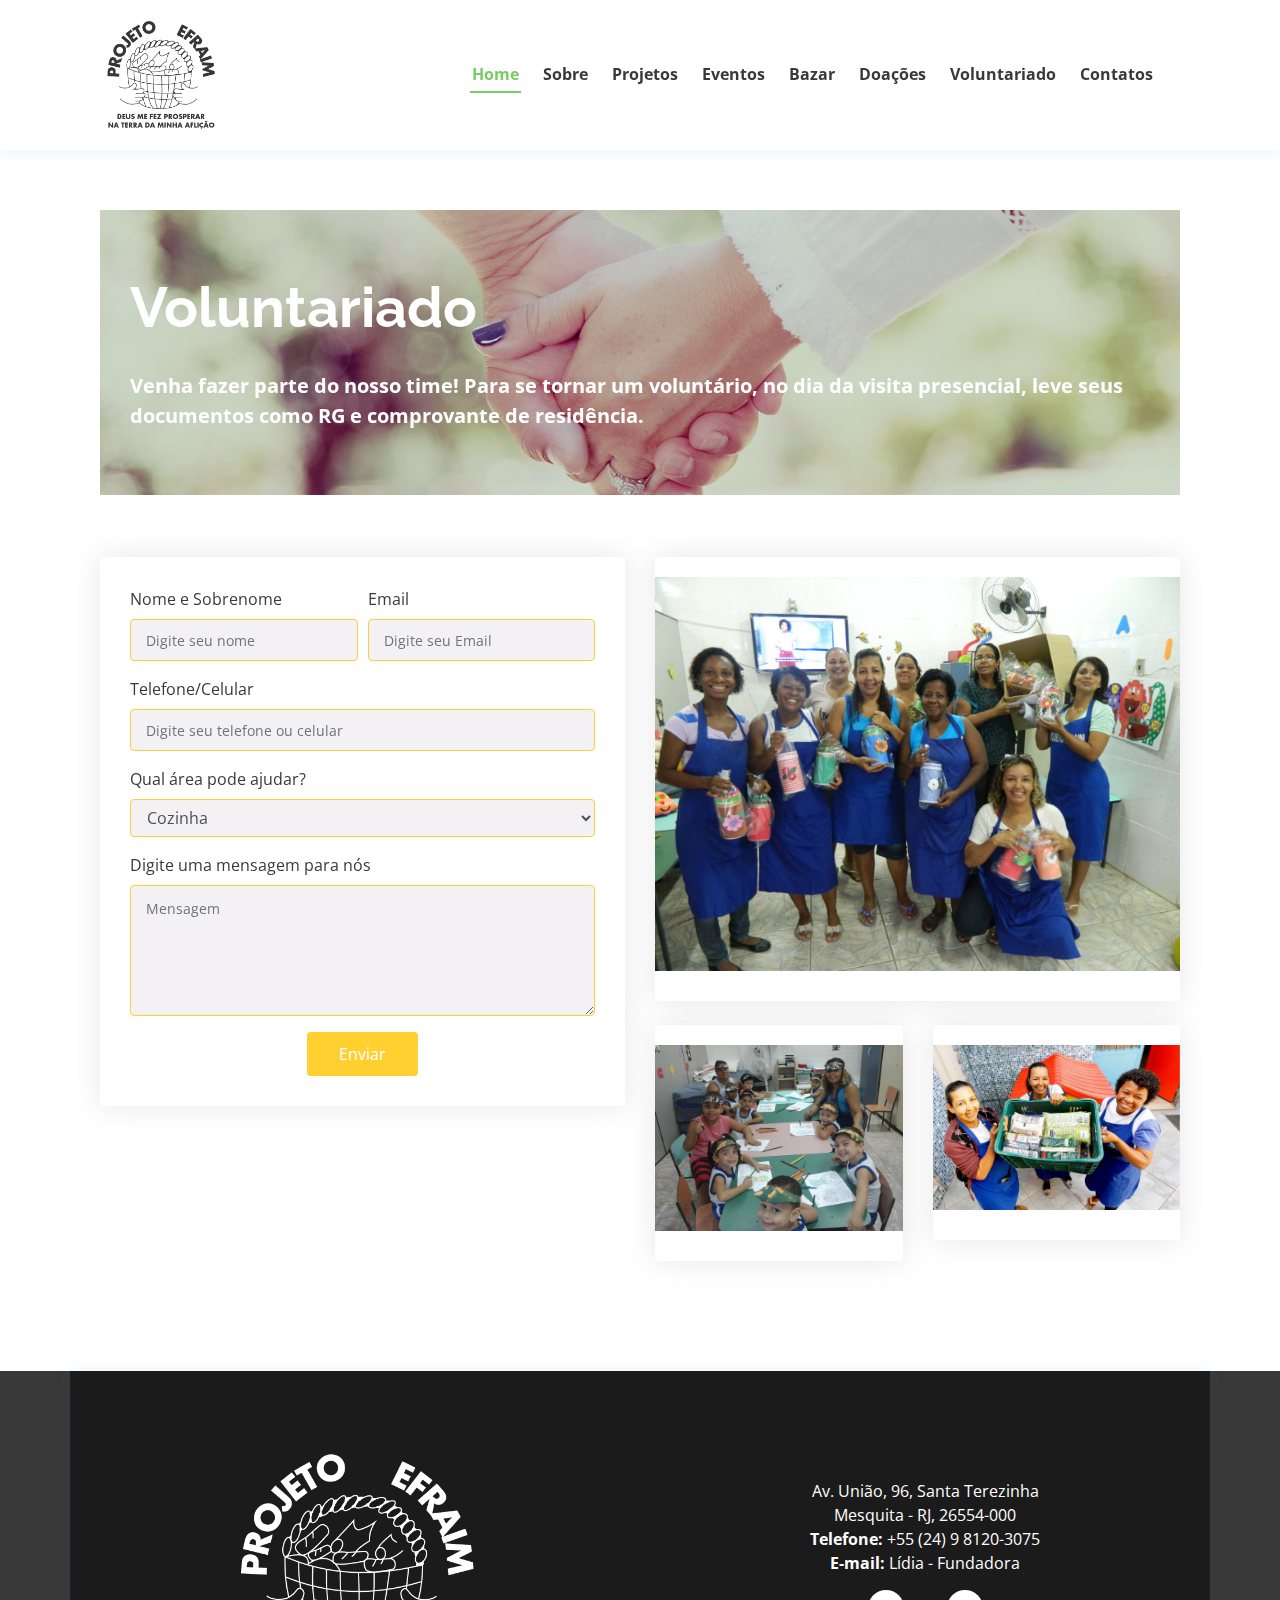
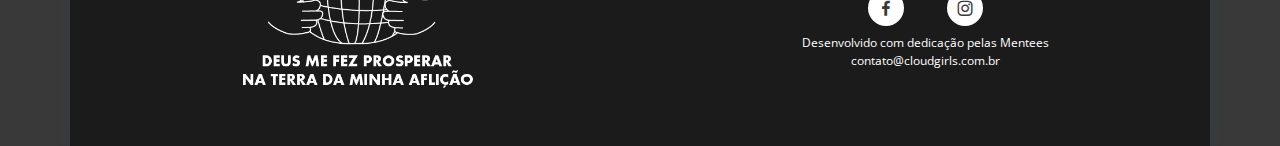
==== valeska/novoTemplate/index.html @ 508c0e7f "Adições de estilo no formulário" ====
<!DOCTYPE html>
<html lang="en">

<head>
  <meta charset="utf-8">
  <meta content="width=device-width, initial-scale=1.0" name="viewport">

  <title>Voluntariado</title>
  <meta content="" name="description">
  <meta content="" name="keywords">

  <!-- Favicons -->
  <link href="assets/img/favicon.png" rel="icon">
  <link href="assets/img/apple-touch-icon.png" rel="apple-touch-icon">

  <!-- Google Fonts -->
  <link href="https://fonts.googleapis.com/css?family=Open+Sans:300,300i,400,400i,600,600i,700,700i|Raleway:300,300i,400,400i,500,500i,600,600i,700,700i|Poppins:300,300i,400,400i,500,500i,600,600i,700,700i" rel="stylesheet">

  <!-- Vendor CSS Files -->
  <link href="assets/vendor/bootstrap/css/bootstrap.min.css" rel="stylesheet">
  <link href="assets/vendor/icofont/icofont.min.css" rel="stylesheet">
  <link href="assets/vendor/boxicons/css/boxicons.min.css" rel="stylesheet">
  <link href="assets/vendor/owl.carousel/assets/owl.carousel.min.css" rel="stylesheet">
  <link href="assets/vendor/remixicon/remixicon.css" rel="stylesheet">
  <link href="assets/vendor/venobox/venobox.css" rel="stylesheet">
  <link href="assets/vendor/aos/aos.css" rel="stylesheet">

  <!-- Template Main CSS File -->
   <link href="assets/css/style.css" rel="stylesheet">
   <link href="assets/css/navFooterStyle.css" rel="stylesheet">

  <!-- =======================================================
  * Template Name: Presento - v1.0.0
  * Template URL: https://bootstrapmade.com/presento-bootstrap-corporate-template/
  * Author: BootstrapMade.com
  * License: https://bootstrapmade.com/license/
  ======================================================== -->
</head>

<body>

 <!-- ======= Header ======= -->
 <header id="header" class="fixed-top">
  <div class="container d-flex align-items-center justify-content-start">
    <h1 class="logo mr-auto"><a href="index.html" class="logo mr-auto"><img src="assets/img/logo.png" alt="" class="img-fluid"></a></h1>
    <!-- nav-menu -->
    <nav class="nav-menu d-none d-lg-block">
      <ul>
        <li class="active"><a href="index.html">Home</a></li>
        <li><a href="#sobre">Sobre</a></li>
        <li><a href="#projetos">Projetos</a></li>
        <li><a href="#eventos">Eventos</a></li>
        <li><a href="#bazar">Bazar</a></li>
        <li><a href="#doacoes">Doações</a></li>
        <li><a href="#voluntariado">Voluntariado</a></li>
        <li><a href="#contatos">Contatos</a></li>
      </ul>
    </nav>
    <!-- End nav-menu -->
  </div>
</header>
<!-- End Header -->

<div class="margem">

    <!-- ======= Contact Section ======= -->
    <section id="contact" class="contact">
      <div class="container" data-aos="fade-up">

        <div class="section-title">
          <div class="jumbotron jumbotron-fluid">
            <div class="container">
              <h1 class="display-4">Voluntariado</h1>
              <p class="lead">Venha fazer parte do nosso time! Para se tornar um voluntário, no dia da visita presencial, leve seus documentos como RG e comprovante de residência.</p>
            </div>
          </div>
          <!--
          <h2>Voluntariado</h2>
          <p>Venha fazer parte do nosso time! Para se tornar um voluntário, no dia da visita presencial, leve seus documentos como RG e comprovante de residência.</p>
          -->
        </div>

        <div class="row" data-aos="fade-up" data-aos-delay="100">


          <div class="col-lg-6">
            <form action="forms/contact.php" method="post" role="form" class="php-email-form">
              <div class="form-row">
                <div class="col form-group">
                  <label>Nome e Sobrenome</label>
                  <input type="text" name="name" class="form-control" id="name" placeholder="Digite seu nome" data-rule="minlen:4" data-msg="Por favor, insira um nome válido" />
                  <div class="validate"></div>
                </div>
                <div class="col form-group">
                  <label>Email</label>
                  <input type="email" class="form-control" name="email" id="email" placeholder="Digite seu Email" data-rule="email" data-msg="Por favor, insira um email válido" />
                  <div class="validate"></div>
                </div>
              </div>
              <div class="form-group">
                <label>Telefone/Celular</label>
                <input type="text" class="form-control" name="subject" id="subject" placeholder="Digite seu telefone ou celular" data-rule="minlen:4" data-msg="Por favor, insira um telefone válido" />
                <div class="validate"></div>
              </div>
              <div class="form-group">
                <label>Qual área pode ajudar?</label>
                <select class="form-control" id="exampleFormControlSelect1">
                  <option>Cozinha</option>
                  <option>Creche</option>
                  <option>Capoeira</option>
                  <option>Ballet</option>
                  <option>Eventos</option>
                </select>
                <div class="validate"></div>
              </div>
              <div class="form-group">
                <label>Digite uma mensagem para nós</label>
                <textarea class="form-control" name="message" rows="5" data-rule="required" data-msg="Por favor, escreva algo para nós" placeholder="Mensagem"></textarea>
                <div class="validate"></div>
              </div>
              <div class="mb-3">
                <div class="loading">Loading</div>
                <div class="error-message"></div>
                <div class="sent-message">Your message has been sent. Thank you!</div>
              </div>
              <div class="text-center">
                <button type="submit">Enviar</button>
              </div>
            </form>
          </div>

          <div class="col-lg-6">

            <div class="row">
              <div class="col-md-12">
                <div class="info-box">
                  <img class="img-fluid" src="assets/img/img1.jpeg" alt="Foto das Voluntarias">
                </div>
              </div>
              <div class="col-md-6">
                <div class="info-box mt-4">
                  <img class="img-fluid" src="assets/img/img2.jpeg" alt="Foto das Voluntárias">
                </div>
              </div>
              <div class="col-md-6">
                <div class="info-box mt-4">
                  <img class="img-fluid" src="assets/img/img3.jpeg" alt="Foto das Voluntárias">
                </div>
              </div>
            </div>
  
          </div>
  

        </div>

      </div>
    </section><!-- End Contact Section -->
  </div>
  

  <!-- ======= Footer ======= -->
  <div style="min-height: 50px">
  </div>
  <footer id="footer">
    <div class="footer-top container">
      <div class="container-fluid">
        <div class="row align-items-center">
          <div class="col-sm-12 col-md-6">
            <h1 class="logo-footer"><a href="index.html" class="logo"><img src="assets/img/logo-branca.png" alt="" class="img-fluid"></a></h1>
          </div>
          <div class="col-sm-12 col-md-6">
            <div id="rodape" clas="container col-12 ">
              <p clas="info-footer">
                Av. União, 96, Santa Terezinha 
                Mesquita - RJ, 26554-000  <br>
                <strong>Telefone:</strong> +55 (24) 9 8120-3075<br>
                <strong>E-mail:</strong> <a href="mailto:lidia@projetoefraim.com.br">Lídia - Fundadora</a><br>
              </p>
            </div>
            <div class="social-links d-flex justify-content-between">
              <a href="#" class="facebook"><i class="bx bxl-facebook"></i></a>
              <a href="#" class="instagram"><i class="bx bxl-instagram"></i></a>
            </div>
						<div class="designed">
              <a href="./desenvolvedoras/index.html"><p class="designer-c my-2 text-center">Desenvolvido com dedicação pelas Mentees</a> <a class="email_cg" href="mailto:contato@cloudgirls.com.b?subjetc=Assunto">contato@cloudgirls.com.br</a>
							</p>
            </div>
          </div>
        </div>
      </div>
  </div>
  </footer>
  <!-- End Footer -->

  <a href="#" class="back-to-top"><i class="icofont-simple-up"></i></a>

  <!-- Vendor JS Files -->
  <script src="assets/vendor/jquery/jquery.min.js"></script>
  <script src="assets/vendor/bootstrap/js/bootstrap.bundle.min.js"></script>
  <script src="assets/vendor/jquery.easing/jquery.easing.min.js"></script>
  <script src="assets/vendor/php-email-form/validate.js"></script>
  <script src="assets/vendor/owl.carousel/owl.carousel.min.js"></script>
  <script src="assets/vendor/waypoints/jquery.waypoints.min.js"></script>
  <script src="assets/vendor/counterup/counterup.min.js"></script>
  <script src="assets/vendor/isotope-layout/isotope.pkgd.min.js"></script>
  <script src="assets/vendor/venobox/venobox.min.js"></script>
  <script src="assets/vendor/aos/aos.js"></script>

  <!-- Template Main JS File -->
  <script src="assets/js/main.js"></script>

</body>

</html>
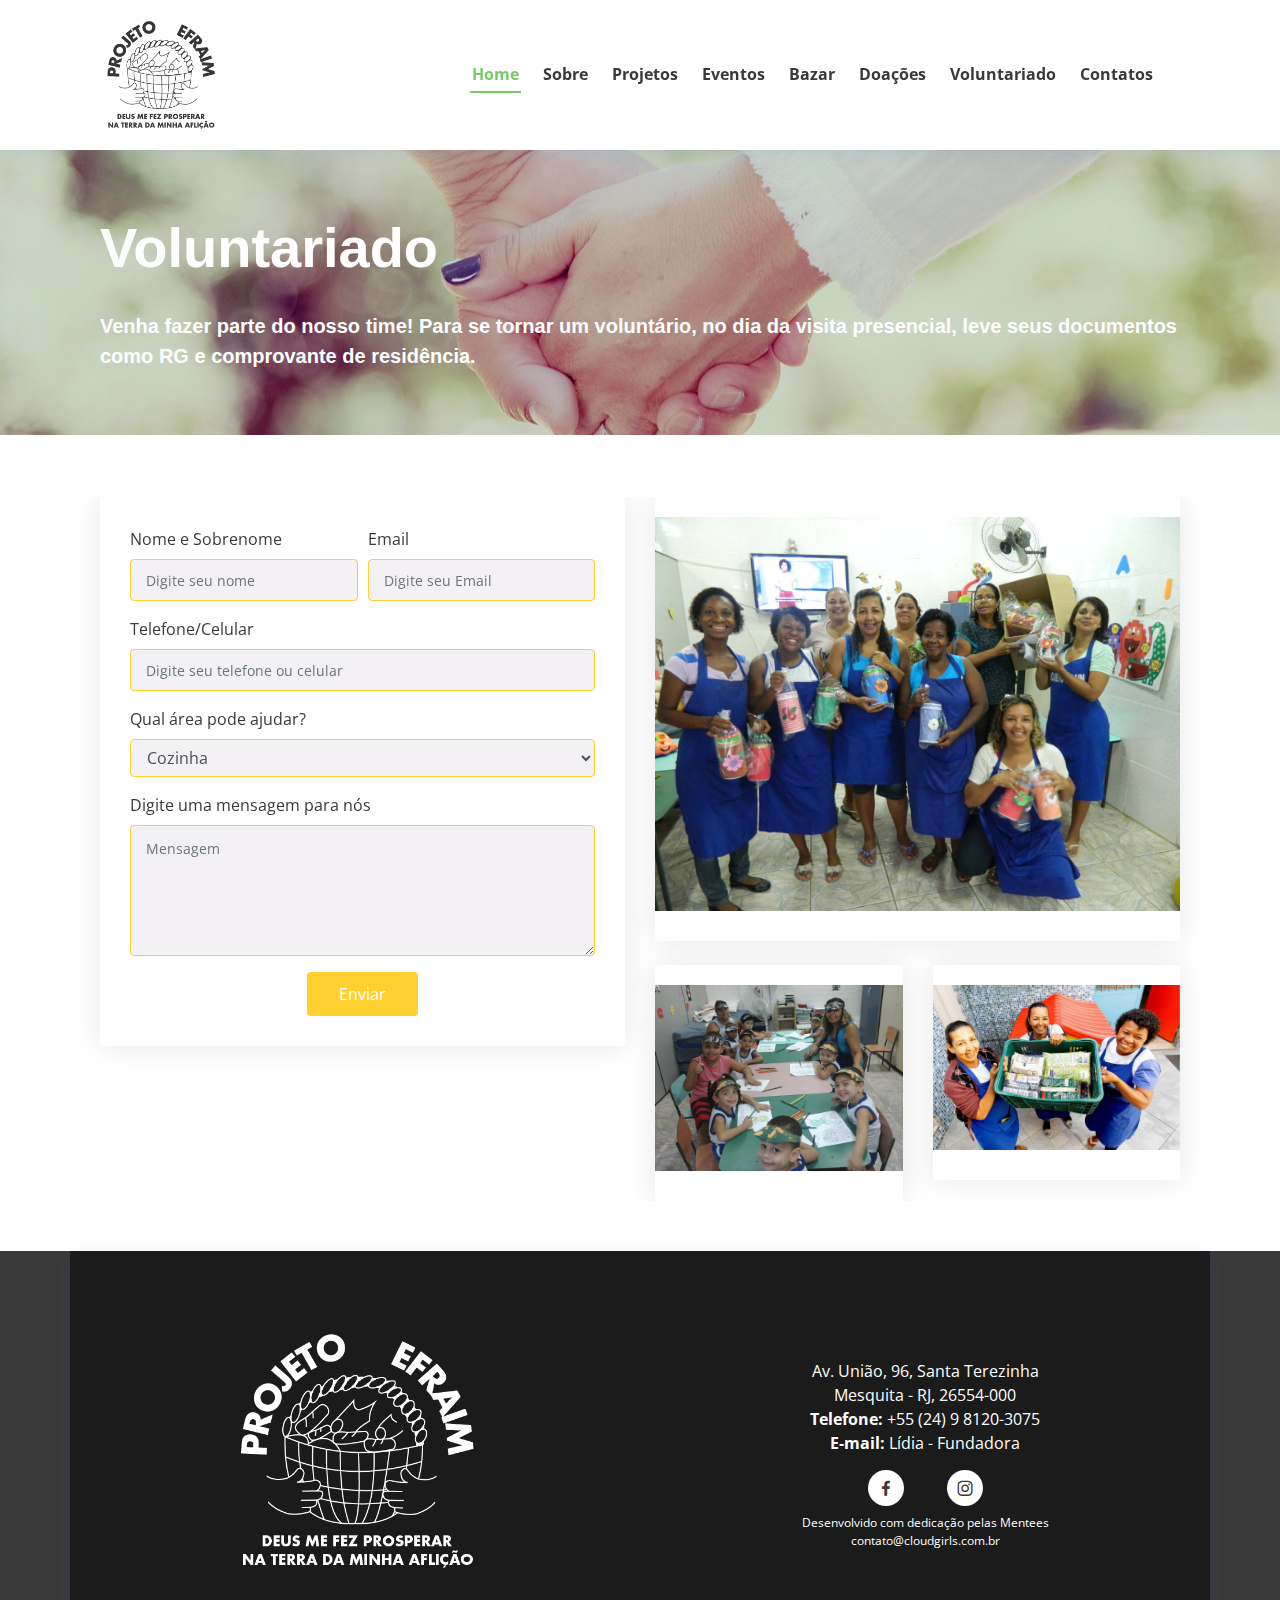
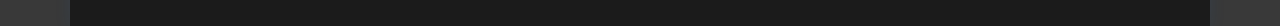
==== commit de2a2926: "modificações no formulário" ====
--- a/valeska/novoTemplate/index.html
+++ b/valeska/novoTemplate/index.html
@@ -63,9 +63,8 @@
 
 <div class="margem">
 
-    <!-- ======= Contact Section ======= -->
-    <section id="contact" class="contact">
-      <div class="container" data-aos="fade-up">
+   
+    
 
         <div class="section-title">
           <div class="jumbotron jumbotron-fluid">
@@ -74,11 +73,12 @@
               <p class="lead">Venha fazer parte do nosso time! Para se tornar um voluntário, no dia da visita presencial, leve seus documentos como RG e comprovante de residência.</p>
             </div>
           </div>
-          <!--
-          <h2>Voluntariado</h2>
-          <p>Venha fazer parte do nosso time! Para se tornar um voluntário, no dia da visita presencial, leve seus documentos como RG e comprovante de residência.</p>
-          -->
         </div>
+
+    <!-- ======= Contact Section ======= -->
+
+    <section id="contact" class="contact">
+      <div class="container" data-aos="fade-up">
 
         <div class="row" data-aos="fade-up" data-aos-delay="100">
 
--- a/valeska/novoTemplate/assets/css/style.css
+++ b/valeska/novoTemplate/assets/css/style.css
@@ -430,7 +430,7 @@
 # Sections General
 --------------------------------------------------------------*/
 section {
-  padding: 60px 0;
+  
   overflow: hidden;
   position: relative;
 }
@@ -2177,7 +2177,7 @@
 /* estilo das mudanças feitas por nicole e valeska */
 
 .display-4, .lead {
-
+  font-family: sans-serif;
   color: #FFFFFF;
   font-weight: bold;
   text-align: left;
